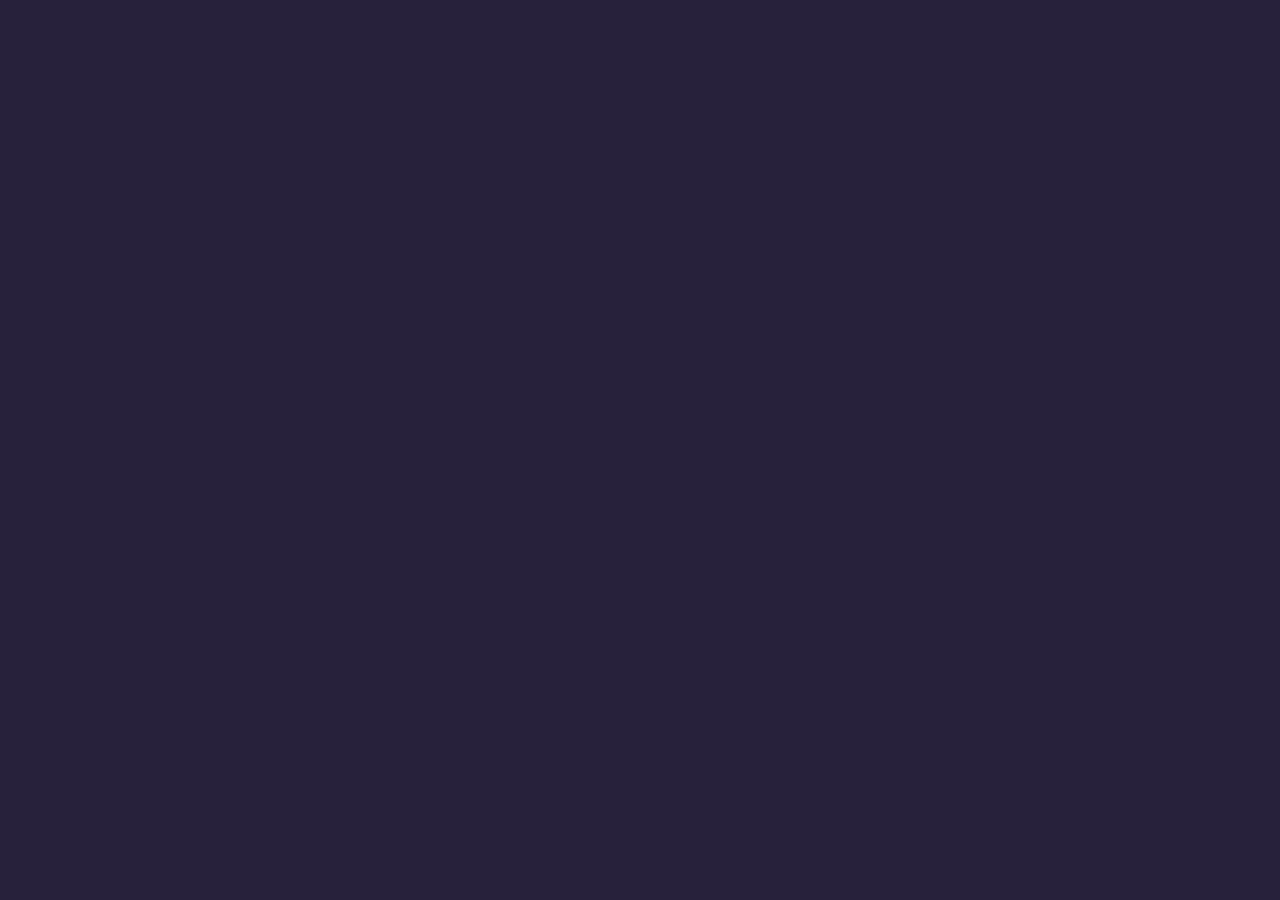
==== letstalk.html @ 5d6349af "portfolio" ====
<!DOCTYPE html>
<html lang="en">
<head>
    <link rel="stylesheet" href="style.css">
    <meta charset="UTF-8">
    <meta http-equiv="X-UA-Compatible" content="IE=edge">
    <meta name="viewport" content="width=device-width, initial-scale=1.0">
    <title>Document</title>
</head>
<body>
    
</body>
</html>
---- style.css ----
body{
    background-color: #27213C;
    margin: 0;
    color: #fff;
    font-family: 'Segoe UI', Tahoma, Geneva, Verdana, sans-serif;
}
header{ 
    background-color: rgba(39,33,60,.70);
    display:inline-block;
    flex-direction:row-reverse;
    align-items: left;
    position:fixed;
    top:0;
    width: 100%;
    z-index: 1;
}
nav>a{
    color:#e2512d;
    text-decoration: none;
    padding:1rem 2rem;
    font-weight: 900;
    display: inline-block;
}
nav>a:hover{
    color:#A33B20;
    text-decoration: underline;
}
.animal-background{
    position: fixed;
    top:-12rem;
    width:200%;
    left:-51%;
    height:50rem;
    z-index:-1;
    background-image: url(images/animal.jpg);
    background-size:cover;
}
section>h2{
    text-align: center;
    padding:13rem 0;
    text-shadow:2px 2px 2px #27213C;
    background-size: cover;
    margin: 0;
}
section{
    background-color: #A33B20;
}
.animals{
    background-color: transparent;
}
.sloth>h2{
    background-image: url(images/sloth.jpg);
}
.elephant>h2{
    background-image: url(images/elephant.jpg);
}
.owl>h2{
    background-image: url(images/owl.jpg);
}
article{
    padding: 1rem;
}
section span{
    position: absolute;
    top: 15rem;
    font-size: 2rem;
    left: 48%;
    transform:rotate(0);
}
section>h2{
    position: relative;
    border-bottom: 2rem solid #e2512d;
}
.accordian{
    cursor:pointer;
}
article{
    display: none;
    max-width:60rem;
    margin: 0 auto;
}
article.show{
    display: block;
}
.sidelink{
    background-color: #27213C;
    color: #fff;
    padding: 1rem 2rem;
    text-decoration: none;
    position: fixed;
    transform: rotate(90deg);
    z-index: 1;
    top: 40%;
    right: -5rem;
}
@media (min-width:1000px){
    .animal-background{
        height: 100rem;
        top: -25%;}
    section>h2{
        padding:23rem 0;
        font-size: 3rem;
        background-position:center;}
    section span{
        font-size: 4rem;
        top: 26rem;
        left:48%;}
        nav{
            position:absolute;
            top: 30%;
            left: 0%;}
}
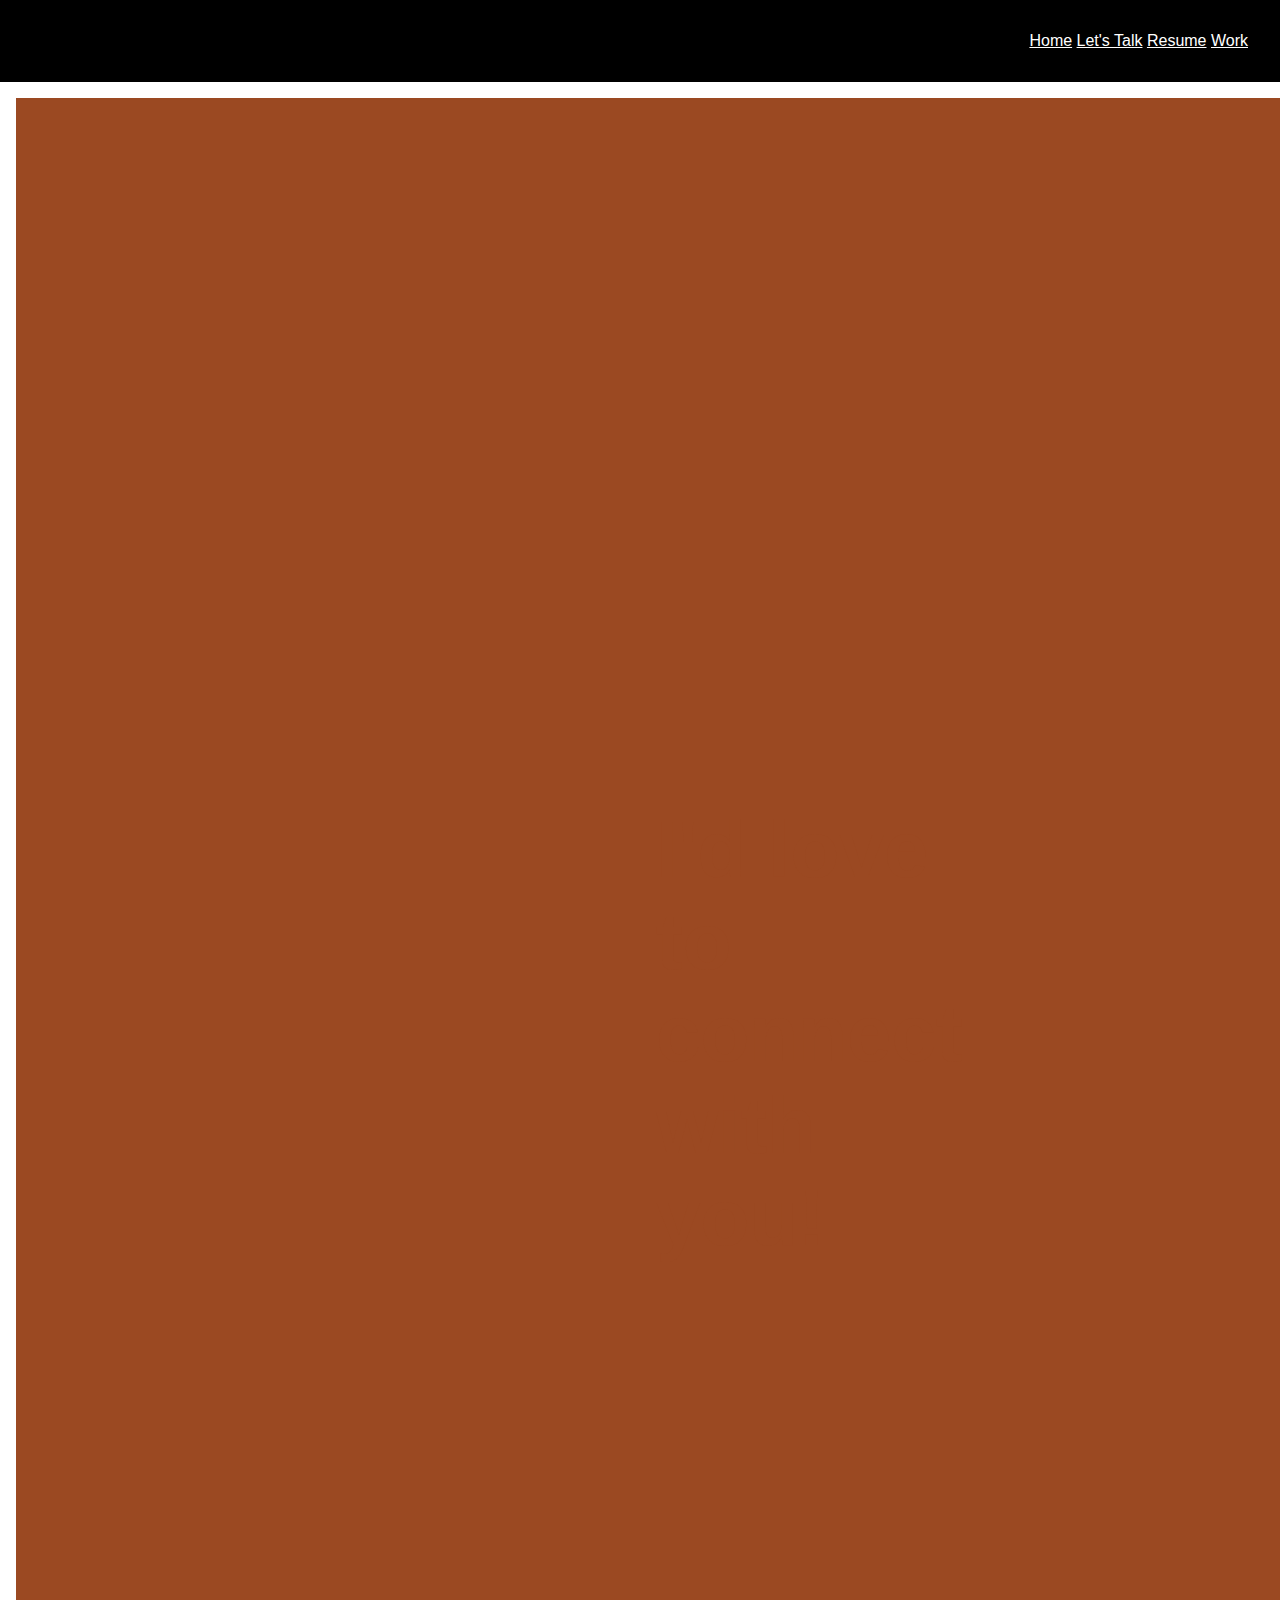
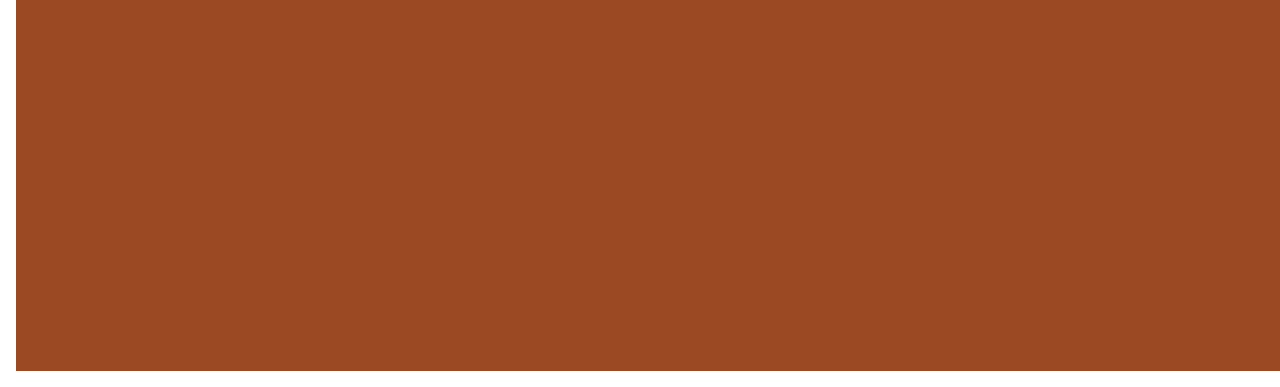
==== commit 9fb9d563: "portfolio" ====
--- a/letstalk.html
+++ b/letstalk.html
@@ -5,9 +5,25 @@
     <meta charset="UTF-8">
     <meta http-equiv="X-UA-Compatible" content="IE=edge">
     <meta name="viewport" content="width=device-width, initial-scale=1.0">
-    <title>Document</title>
+    <title>Portfolio</title>
+    <link rel="stylesheet" href="styles.css">
 </head>
 <body>
-    
+    <header>
+            </a>
+            <nav>
+                <a href="index.html">Home</a>
+                 <a href="letstalk.html">Let's Talk</a>
+                <a href="resume.html">Resume</a>
+                <a href="work.html">Work</a>
+            </nav>
+    </header>
+        <main>
+            <div class="letstalk" id="letstalk">     
+            <section>
+                <h2>I'd love to connect with you!</h2>
+            </div>
+
+        </main>
 </body>
 </html>--- a/style.css
+++ b/style.css
@@ -1,112 +1,57 @@
 body{
-    background-color: #27213C;
-    margin: 0;
-    color: #fff;
-    font-family: 'Segoe UI', Tahoma, Geneva, Verdana, sans-serif;
+    background-color:white;
+    color:#9B4922;
+    font-family: sans-serif;
+    margin:0;
 }
-header{ 
-    background-color: rgba(39,33,60,.70);
-    display:inline-block;
+header{
+    background-color:black;
+    padding:2rem;
+            display: flex;
+    justify-content: flex-end;
+        }
+header a{
+    color:white;
+}
+header{text-align:center;}
+main{
+    padding:1rem;
+}
+
+.index {
+    background-image: url(images/concert.jpeg);
+    background-size: cover;
+    padding: 20rem 0 40rem 4rem;
+    text-shadow: 2px 2px 2px 2px;
+}
+
+h2{
+vertical-align: baseline;
+display: inline-block;
+justify-content:flex-start;
+align-items:flex-start;
+font-size: 80px;
+height:40%;
+}
+h3{
+    vertical-align: baseline;
+    display:flex;
     flex-direction:row-reverse;
-    align-items: left;
-    position:fixed;
-    top:0;
-    width: 100%;
-    z-index: 1;
+    align-items: flex-end;
+    font-size: 80px;
+    padding-top: 70%;
+    }
+.letstalk{
+    background-color: #9B4922;
+    background-size: 40rem;
+    padding:40rem;
+    margin:0;
+    font-size: 5rem;
 }
-nav>a{
-    color:#e2512d;
-    text-decoration: none;
-    padding:1rem 2rem;
-    font-weight: 900;
-    display: inline-block;
-}
-nav>a:hover{
-    color:#A33B20;
-    text-decoration: underline;
-}
-.animal-background{
-    position: fixed;
-    top:-12rem;
-    width:200%;
-    left:-51%;
-    height:50rem;
-    z-index:-1;
-    background-image: url(images/animal.jpg);
-    background-size:cover;
-}
-section>h2{
-    text-align: center;
-    padding:13rem 0;
-    text-shadow:2px 2px 2px #27213C;
-    background-size: cover;
-    margin: 0;
-}
-section{
-    background-color: #A33B20;
-}
-.animals{
-    background-color: transparent;
-}
-.sloth>h2{
-    background-image: url(images/sloth.jpg);
-}
-.elephant>h2{
-    background-image: url(images/elephant.jpg);
-}
-.owl>h2{
-    background-image: url(images/owl.jpg);
-}
-article{
-    padding: 1rem;
-}
-section span{
-    position: absolute;
-    top: 15rem;
-    font-size: 2rem;
-    left: 48%;
-    transform:rotate(0);
-}
-section>h2{
-    position: relative;
-    border-bottom: 2rem solid #e2512d;
-}
-.accordian{
-    cursor:pointer;
-}
-article{
-    display: none;
-    max-width:60rem;
-    margin: 0 auto;
-}
-article.show{
-    display: block;
-}
-.sidelink{
-    background-color: #27213C;
-    color: #fff;
-    padding: 1rem 2rem;
-    text-decoration: none;
-    position: fixed;
-    transform: rotate(90deg);
-    z-index: 1;
-    top: 40%;
-    right: -5rem;
-}
-@media (min-width:1000px){
-    .animal-background{
-        height: 100rem;
-        top: -25%;}
-    section>h2{
-        padding:23rem 0;
-        font-size: 3rem;
-        background-position:center;}
-    section span{
-        font-size: 4rem;
-        top: 26rem;
-        left:48%;}
-        nav{
-            position:absolute;
-            top: 30%;
-            left: 0%;}
-}+
+.jellies {background-color: rgb(19,107,114);}
+.jellies {padding:1rem;}
+.jellies {display: inline-block;}
+.jellies {margin:.5rem;}
+.jellies {vertical-align: top;}
+.jellies {width: 29%}
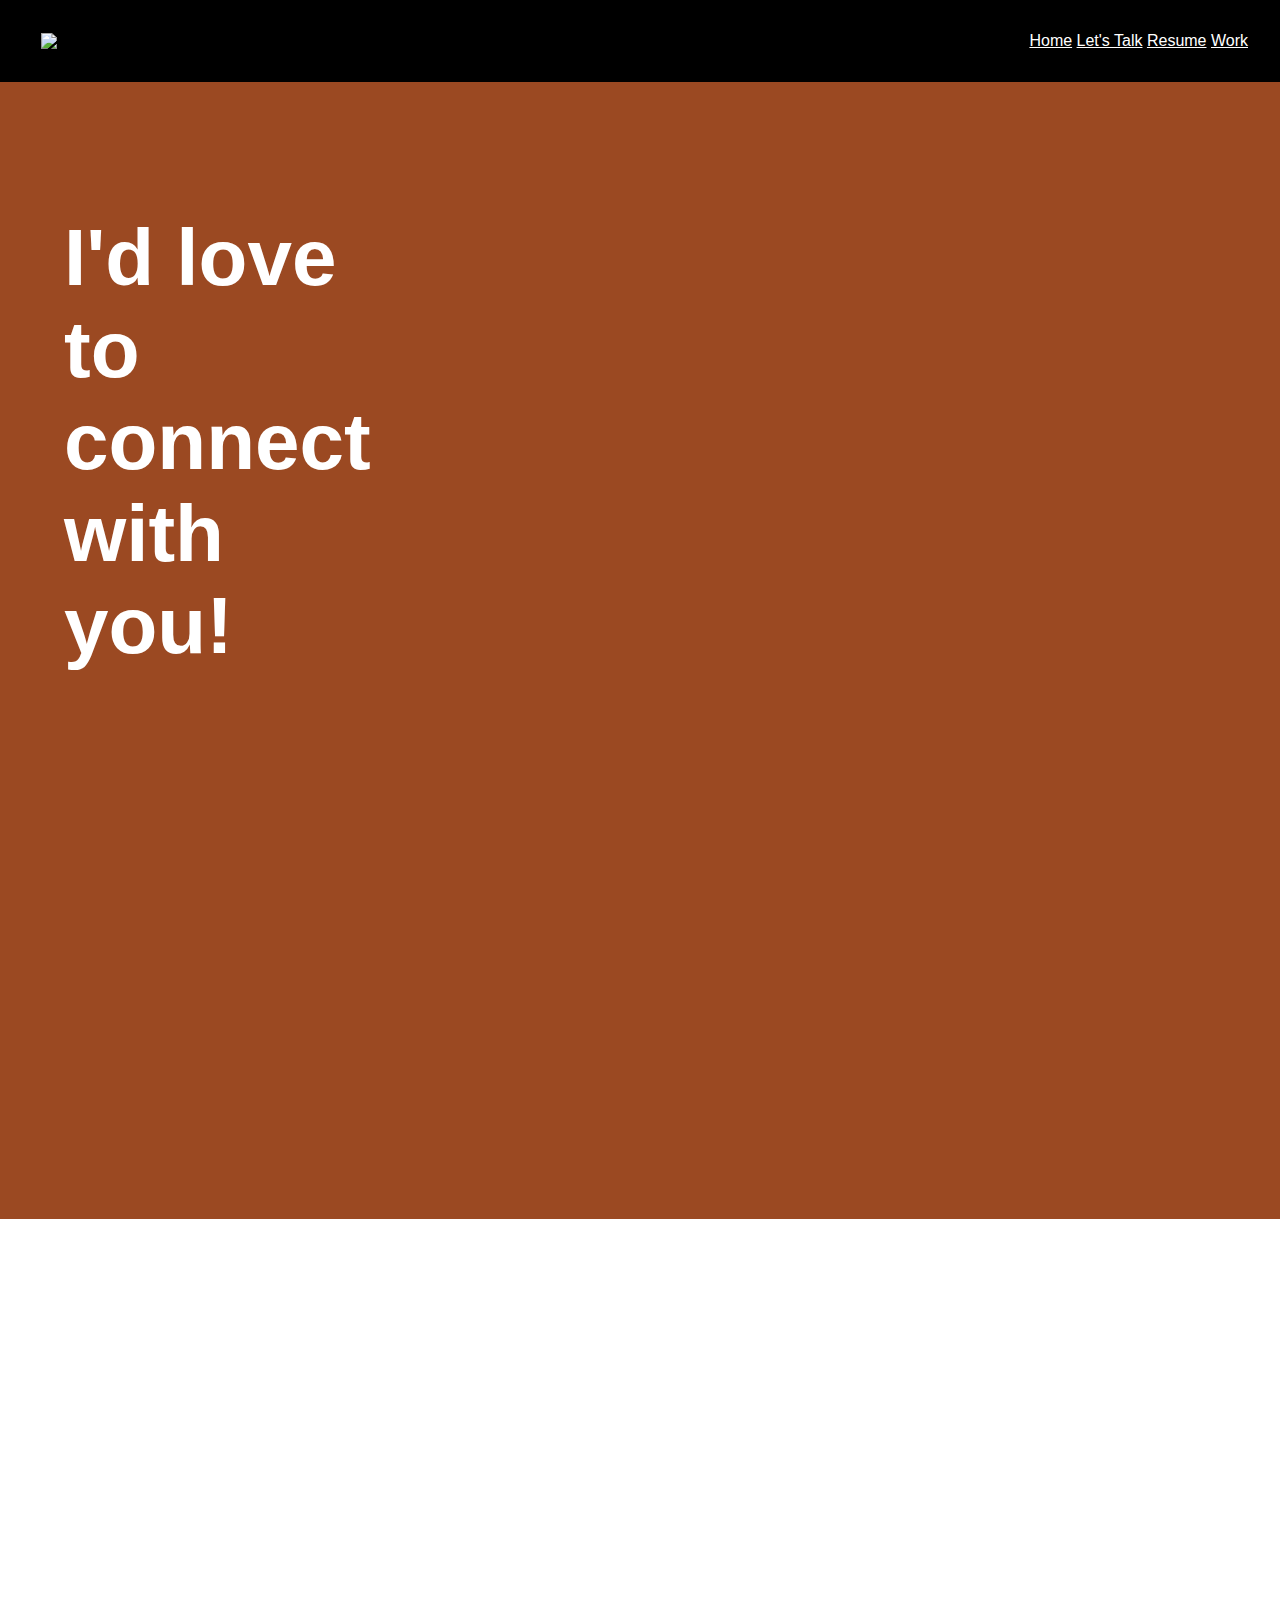
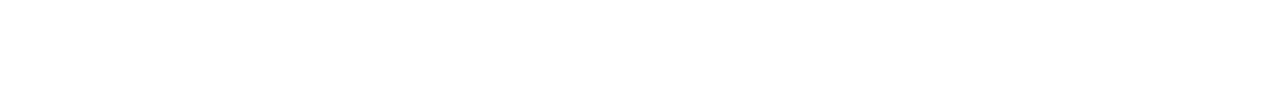
==== commit 75e2911e: "portfolio" ====
--- a/letstalk.html
+++ b/letstalk.html
@@ -10,20 +10,28 @@
 </head>
 <body>
     <header>
-            </a>
-            <nav>
+        <img src="images/logo.svg">
+                    <nav>
                 <a href="index.html">Home</a>
                  <a href="letstalk.html">Let's Talk</a>
                 <a href="resume.html">Resume</a>
                 <a href="work.html">Work</a>
             </nav>
     </header>
-        <main>
-            <div class="letstalk" id="letstalk">     
+        <main class="letstalk">
             <section>
+                <div id="letstalk">  
                 <h2>I'd love to connect with you!</h2>
             </div>
+            </section>
+        </main>
+    <main class="contactinfo">
+        <section>
+            <div id="contactinfo">
+                <h2>Email address:</h2>
+                <h2>lizzygodden@gmail.com</h2>
+            </div>
+        </section>
 
-        </main>
 </body>
 </html>--- a/style.css
+++ b/style.css
@@ -7,32 +7,30 @@
 header{
     background-color:black;
     padding:2rem;
-            display: flex;
+    display: flex;
     justify-content: flex-end;
         }
 header a{
     color:white;
 }
-header{text-align:center;}
-main{
-    padding:1rem;
+header{text-align:center;
+align-items:center;
 }
 
 .index {
     background-image: url(images/concert.jpeg);
     background-size: cover;
     padding: 20rem 0 40rem 4rem;
-    text-shadow: 2px 2px 2px 2px;
-}
+    text-shadow: 2px 2px 2px 2px;}
 
-h2{
-vertical-align: baseline;
-display: inline-block;
-justify-content:flex-start;
-align-items:flex-start;
-font-size: 80px;
-height:40%;
-}
+    h2{
+    vertical-align: baseline;
+    display: inline-block;
+    justify-content:flex-start;
+    align-items:flex-start;
+    font-size: 80px;
+    height:40%;}
+
 h3{
     vertical-align: baseline;
     display:flex;
@@ -43,15 +41,38 @@
     }
 .letstalk{
     background-color: #9B4922;
-    background-size: 40rem;
-    padding:40rem;
+    background-size: 5rem;
+    padding:4rem 4rem 30rem;
     margin:0;
     font-size: 5rem;
+    color:white;
+}
+.letstalk h2{
+vertical-align: baseline;
+display: block;
+justify-content:flex-start;
+align-items:flex-start;
+font-size: 80px;
+height:40%;
+width: 30%;
 }
 
-.jellies {background-color: rgb(19,107,114);}
-.jellies {padding:1rem;}
-.jellies {display: inline-block;}
-.jellies {margin:.5rem;}
-.jellies {vertical-align: top;}
-.jellies {width: 29%}
+header img{
+    padding-right:80%;
+    max-width:10rem;
+}
+.contactinfo h2{
+color:white;
+display: block;
+justify-content:flex-start;
+align-items:flex-start;
+font-size: 80px;
+height:40%;
+width: 30%;
+}
+
+
+
+
+
+
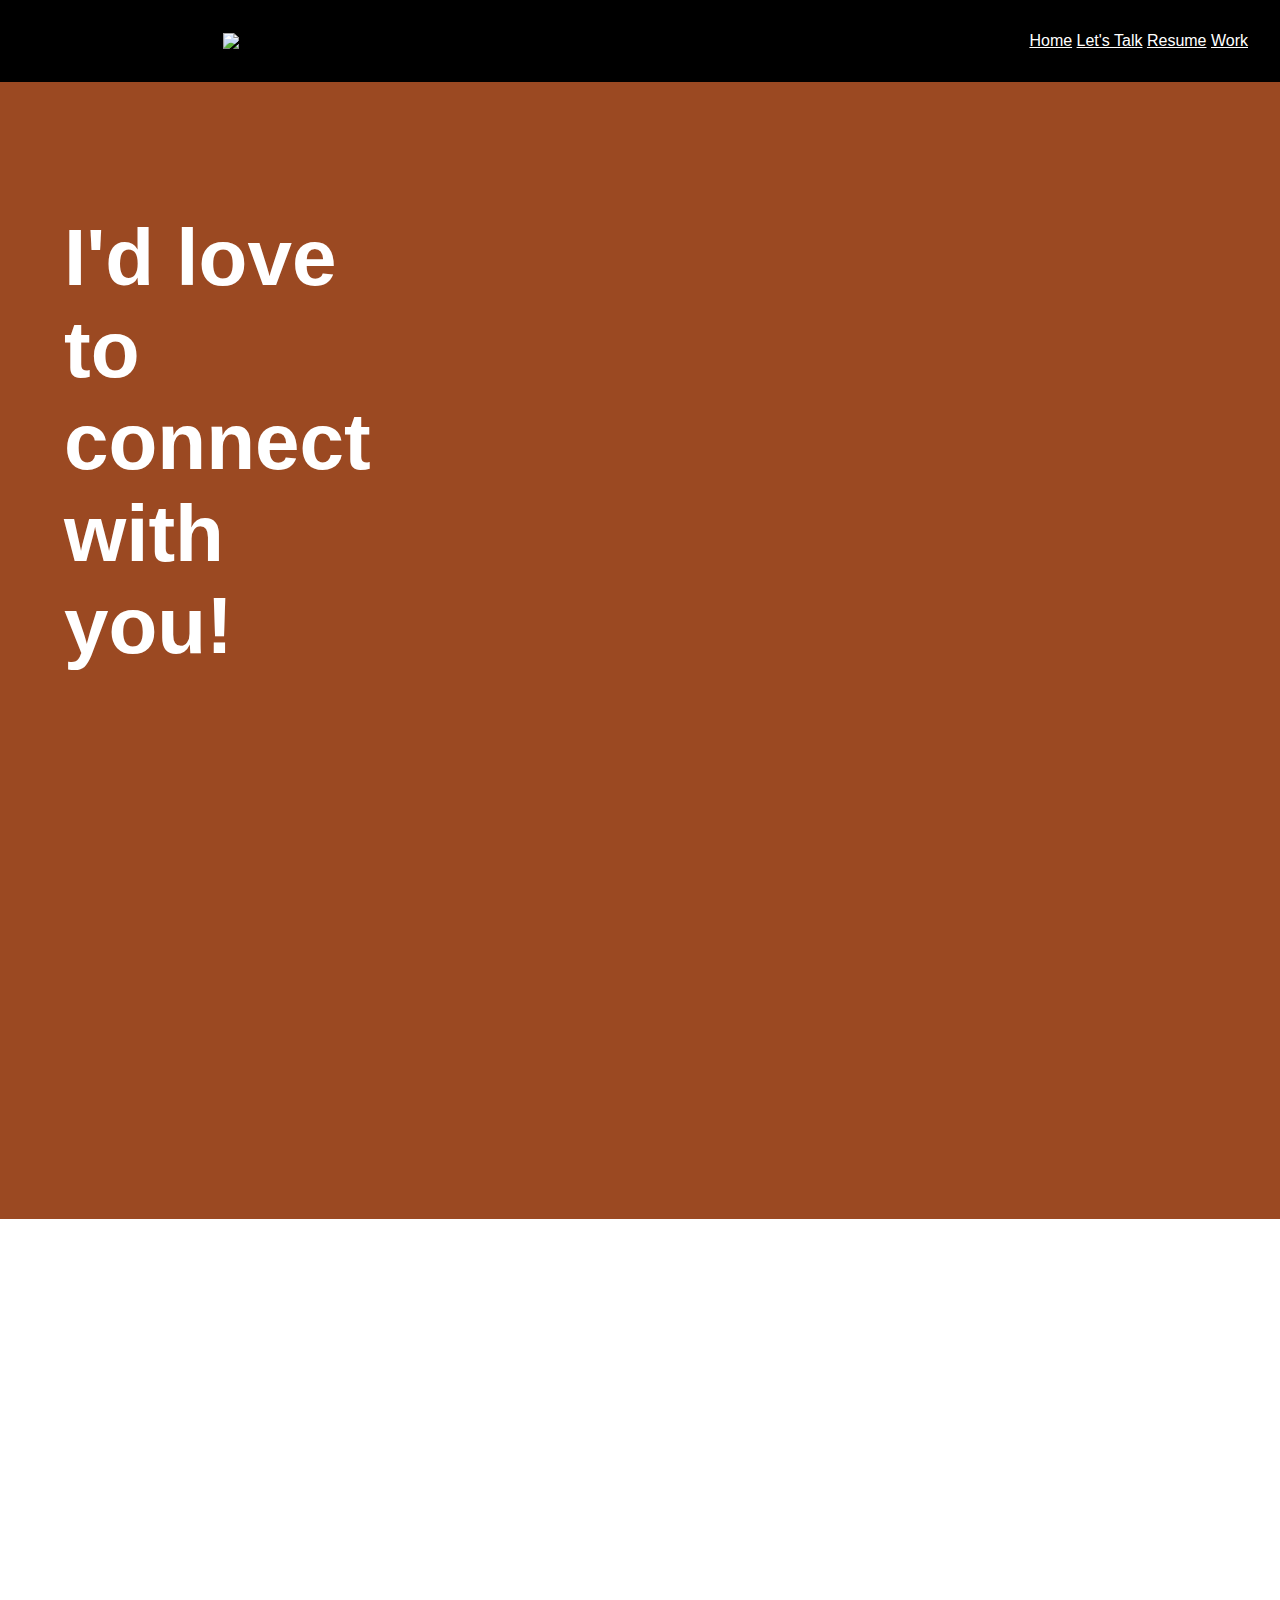
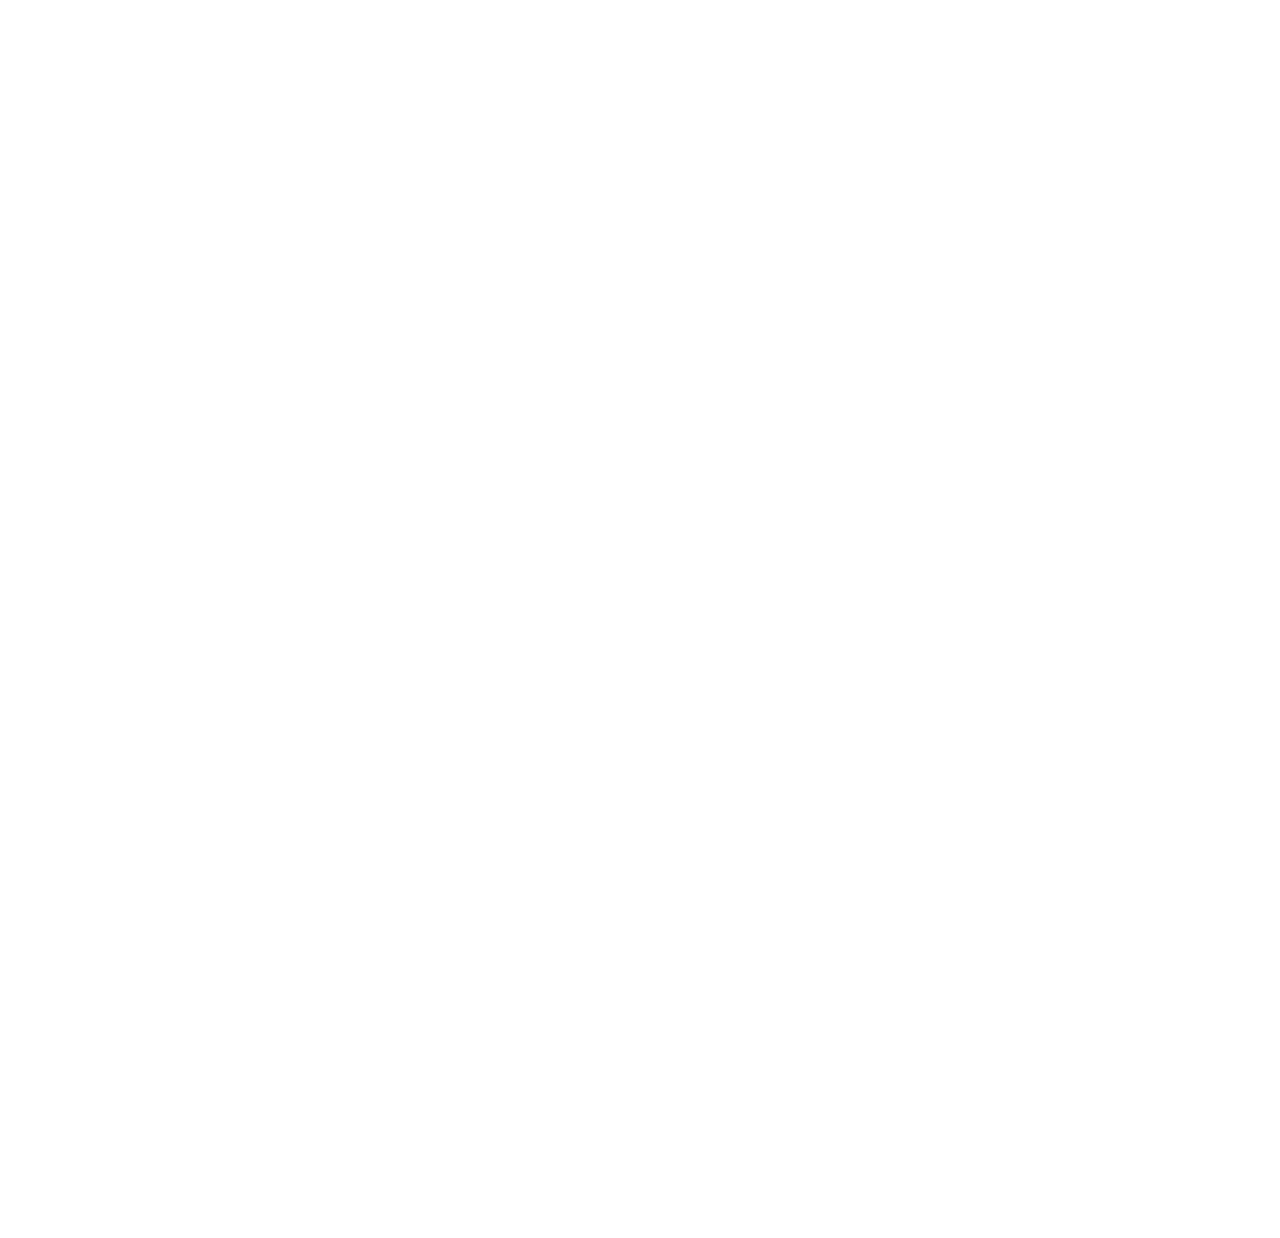
==== commit f336b725: "portfolio" ====
--- a/letstalk.html
+++ b/letstalk.html
@@ -31,6 +31,9 @@
                 <h2>Email address:</h2>
                 <h2>lizzygodden@gmail.com</h2>
             </div>
+            <div class="stick">
+                <img src="images/stick.svg" alt="white line">
+            </div>
         </section>
 
 </body>
--- a/style.css
+++ b/style.css
@@ -47,6 +47,7 @@
     font-size: 5rem;
     color:white;
 }
+
 .letstalk h2{
 vertical-align: baseline;
 display: block;
@@ -58,7 +59,8 @@
 }
 
 header img{
-    padding-right:80%;
+    padding-right:65%;
+    padding-left: 0%;
     max-width:10rem;
 }
 .contactinfo h2{
@@ -70,9 +72,20 @@
 height:40%;
 width: 30%;
 }
-
-
-
-
-
-
+.resume{
+    background-color: #70A0AF;
+    background-size: 5rem;
+    padding:4rem 4rem 30rem;
+    margin:0;
+}
+.resumes{
+display: flex;
+justify-content: center;
+padding: 2rem;
+size-adjust: 1rem;
+}
+.stick{
+    display: flex;
+    justify-content: center;
+    padding:2rem;
+}
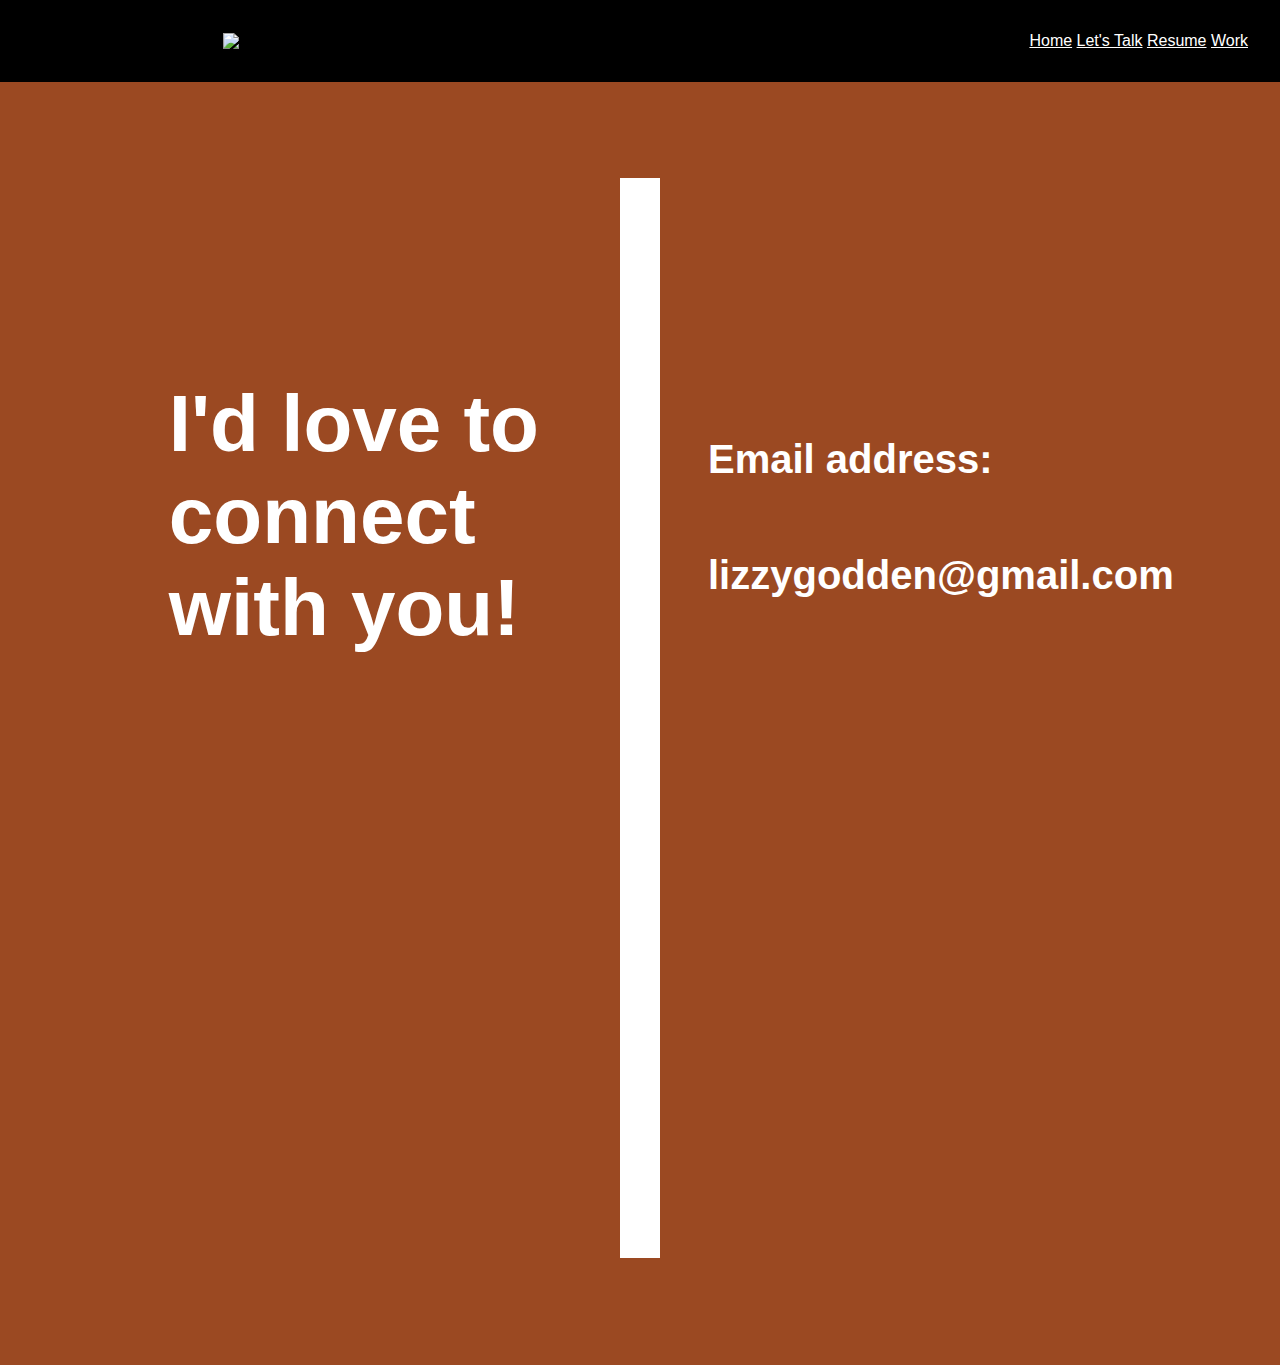
==== commit a1239e6d: "portfolio" ====
--- a/letstalk.html
+++ b/letstalk.html
@@ -24,17 +24,15 @@
                 <h2>I'd love to connect with you!</h2>
             </div>
             </section>
-        </main>
-    <main class="contactinfo">
-        <section>
+            <div class="stick">
+                <img src="images/stick.svg" alt="white line">
+            </div>
+        <section class="contactinfo">
             <div id="contactinfo">
                 <h2>Email address:</h2>
                 <h2>lizzygodden@gmail.com</h2>
             </div>
-            <div class="stick">
-                <img src="images/stick.svg" alt="white line">
-            </div>
         </section>
-
+    </main>
 </body>
 </html>--- a/style.css
+++ b/style.css
@@ -42,20 +42,18 @@
 .letstalk{
     background-color: #9B4922;
     background-size: 5rem;
-    padding:4rem 4rem 30rem;
     margin:0;
     font-size: 5rem;
     color:white;
+    display: flex;
+justify-content:center;
+align-items:center;
+padding:4rem 4rem 30rem;
 }
 
 .letstalk h2{
 vertical-align: baseline;
-display: block;
-justify-content:flex-start;
-align-items:flex-start;
 font-size: 80px;
-height:40%;
-width: 30%;
 }
 
 header img{
@@ -65,12 +63,7 @@
 }
 .contactinfo h2{
 color:white;
-display: block;
-justify-content:flex-start;
-align-items:flex-start;
-font-size: 80px;
-height:40%;
-width: 30%;
+font-size: 40px;
 }
 .resume{
     background-color: #70A0AF;
@@ -85,7 +78,33 @@
 size-adjust: 1rem;
 }
 .stick{
-    display: flex;
-    justify-content: center;
-    padding:2rem;
+    padding:2rem 3rem;
+    height:75vh;
 }
+.letstalk>section{
+    width:35%;
+}
+
+.box>img{
+width:35%;
+padding-top:2rem;
+margin-left:15rem;
+}
+
+.box{
+    background: rgb(207,168,151);
+background: linear-gradient(90deg, rgba(207,168,151,1) 0%, rgba(207,168,151,1) 30%, rgba(255,255,255,1) 30%, rgba(255,255,255,1) 100%);
+padding-top:2rem;
+padding-bottom:10rem;
+}
+.box h2{
+    font-size: 50px;
+    text-align: right;
+    height:40%;
+    padding-left: 8rem;
+    padding-right:12rem;
+}
+
+
+
+
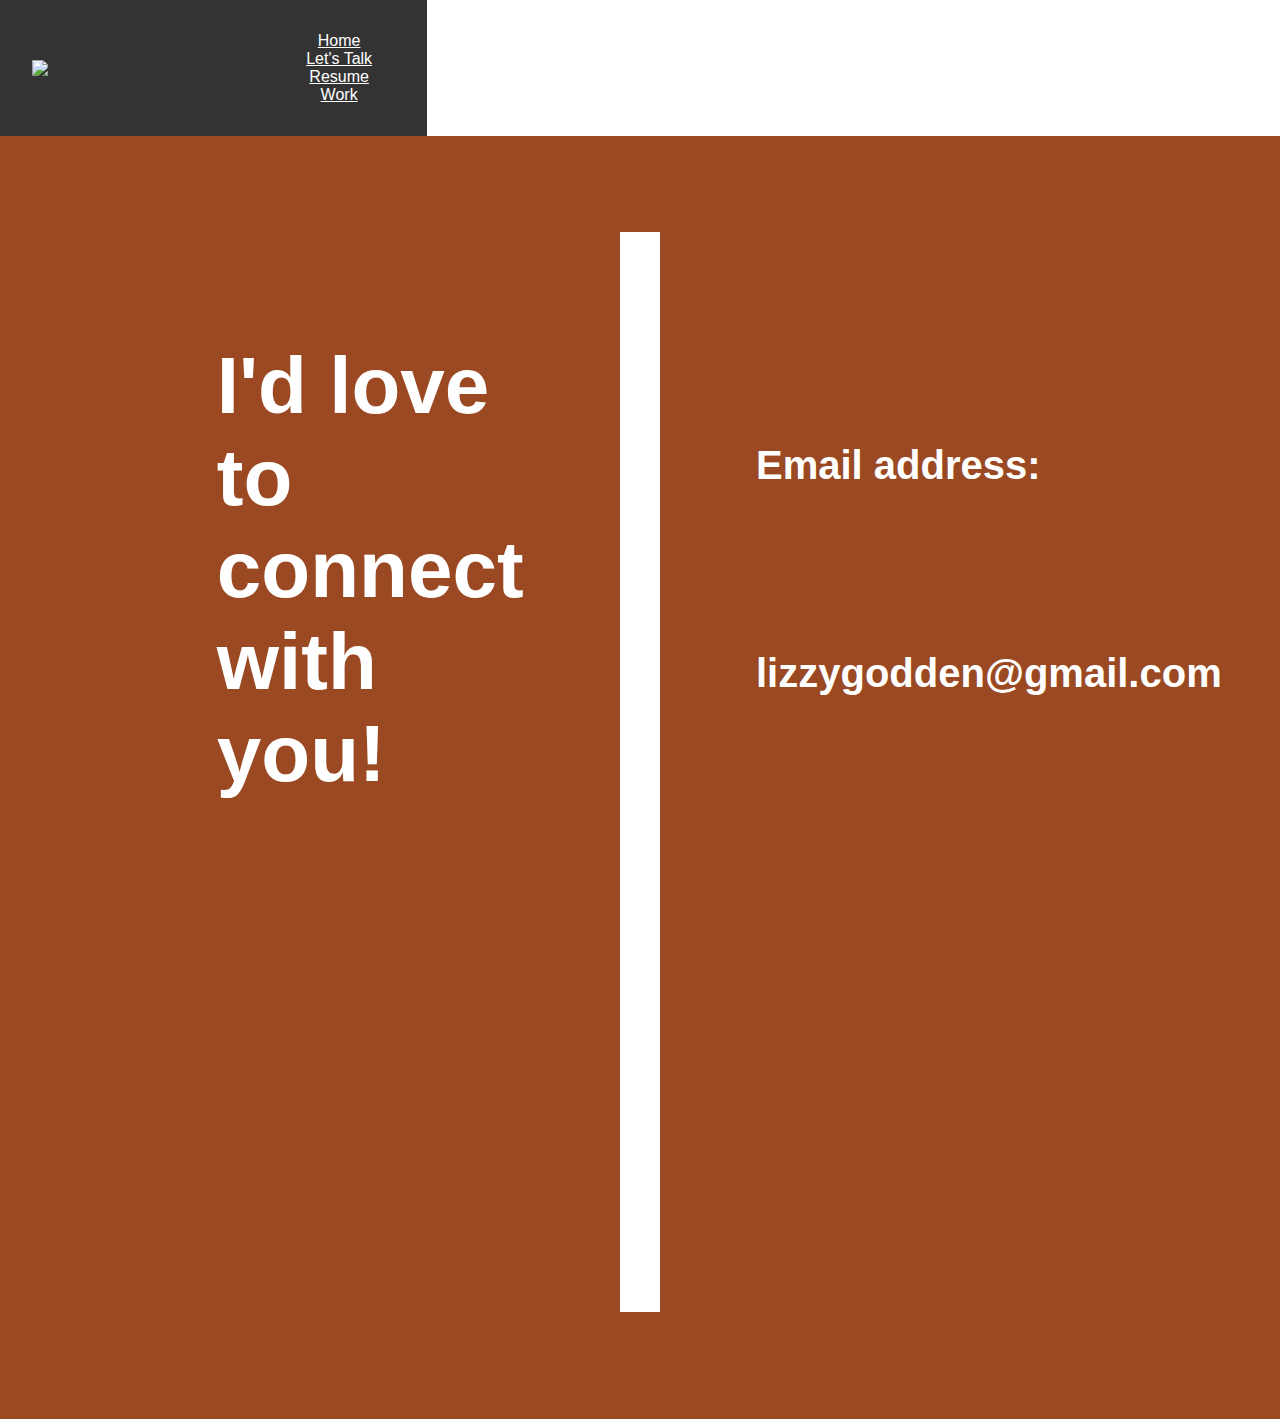
==== commit fad1a845: "portfolio" ====
--- a/letstalk.html
+++ b/letstalk.html
@@ -10,7 +10,7 @@
 </head>
 <body>
     <header>
-        <img src="images/logo.svg">
+        <img src="images/logo2.svg">
                     <nav>
                 <a href="index.html">Home</a>
                  <a href="letstalk.html">Let's Talk</a>
--- a/style.css
+++ b/style.css
@@ -1,35 +1,42 @@
 body{
     background-color:white;
-    color:#9B4922;
+    color: white;
     font-family: sans-serif;
     margin:0;
+    display:flex;
+    flex-wrap:wrap;
 }
 header{
-    background-color:black;
+    background-color:rgba(0,0,0,.8);
     padding:2rem;
     display: flex;
-    justify-content: flex-end;
+    justify-content: space-between;
         }
 header a{
     color:white;
+    margin:1rem;
 }
 header{text-align:center;
 align-items:center;
 }
 
 .index {
-    background-image: url(images/concert.jpeg);
-    background-size: cover;
-    padding: 20rem 0 40rem 4rem;
-    text-shadow: 2px 2px 2px 2px;}
+    background-image: url(images/rolemodel.jpg);
+    background-size:contain;
+    background-repeat: no-repeat;
+    height:125rem;
+    text-shadow: 2px 2px 2px 2px;
+ }
 
-    h2{
+h2{
     vertical-align: baseline;
     display: inline-block;
     justify-content:flex-start;
     align-items:flex-start;
     font-size: 80px;
-    height:40%;}
+    height:40%;
+    padding: 3rem;
+}
 
 h3{
     vertical-align: baseline;
@@ -37,8 +44,12 @@
     flex-direction:row-reverse;
     align-items: flex-end;
     font-size: 80px;
-    padding-top: 70%;
+    padding-top: 18%;
+    padding-right:3rem;
     }
+h4{
+    font-size: 30px;
+}
 .letstalk{
     background-color: #9B4922;
     background-size: 5rem;
@@ -94,17 +105,51 @@
 .box{
     background: rgb(207,168,151);
 background: linear-gradient(90deg, rgba(207,168,151,1) 0%, rgba(207,168,151,1) 30%, rgba(255,255,255,1) 30%, rgba(255,255,255,1) 100%);
-padding-top:2rem;
-padding-bottom:10rem;
+padding-top:4rem;
+padding-bottom:12rem;
+margin-bottom:10rem;
 }
-.box h2{
+.box>h2{
     font-size: 50px;
     text-align: right;
-    height:40%;
+    height:80%;
     padding-left: 8rem;
     padding-right:12rem;
 }
+.box{
+    background: rgb(255,255,255);
+background: linear-gradient(90deg, rgba(255,255,255,1) 34%, rgba(207,168,151,1) 34%, rgba(207,168,151,1) 34%, rgba(207,168,151,1) 77%, rgba(255,255,255,1) 77%);
+height:30rem;
+}
+.box>h2{
+    color:#9B4922
+}
+.boxes>img{
+width:40%;    
+padding-top:5rem;
+padding-left:5rem;
+display:block;
+}
+.boxes{
+background: rgb(255,255,255);
+background: linear-gradient(90deg, rgba(255,255,255,1) 15%, rgba(86,110,61,1) 15%, rgba(86,110,61,1) 15%, rgba(86,110,61,1) 66%, rgba(86,110,61,1) 66%, rgba(255,255,255,1) 66%);
+margin-bottom: 10rem;
+height:75rem;
+}
+.boxes>h2{
+    color:#9B4922;
+    padding-top:10rem;
+}
+.text>h2{
+    font-size: 50px;
+    text-align: center;
+    height:80%;
+    color:#9B4922;
+}
+.work{
+    align-items:stretch;
+    display: inline-block;
+    justify-content: baseline;
+}
 
 
-
-
